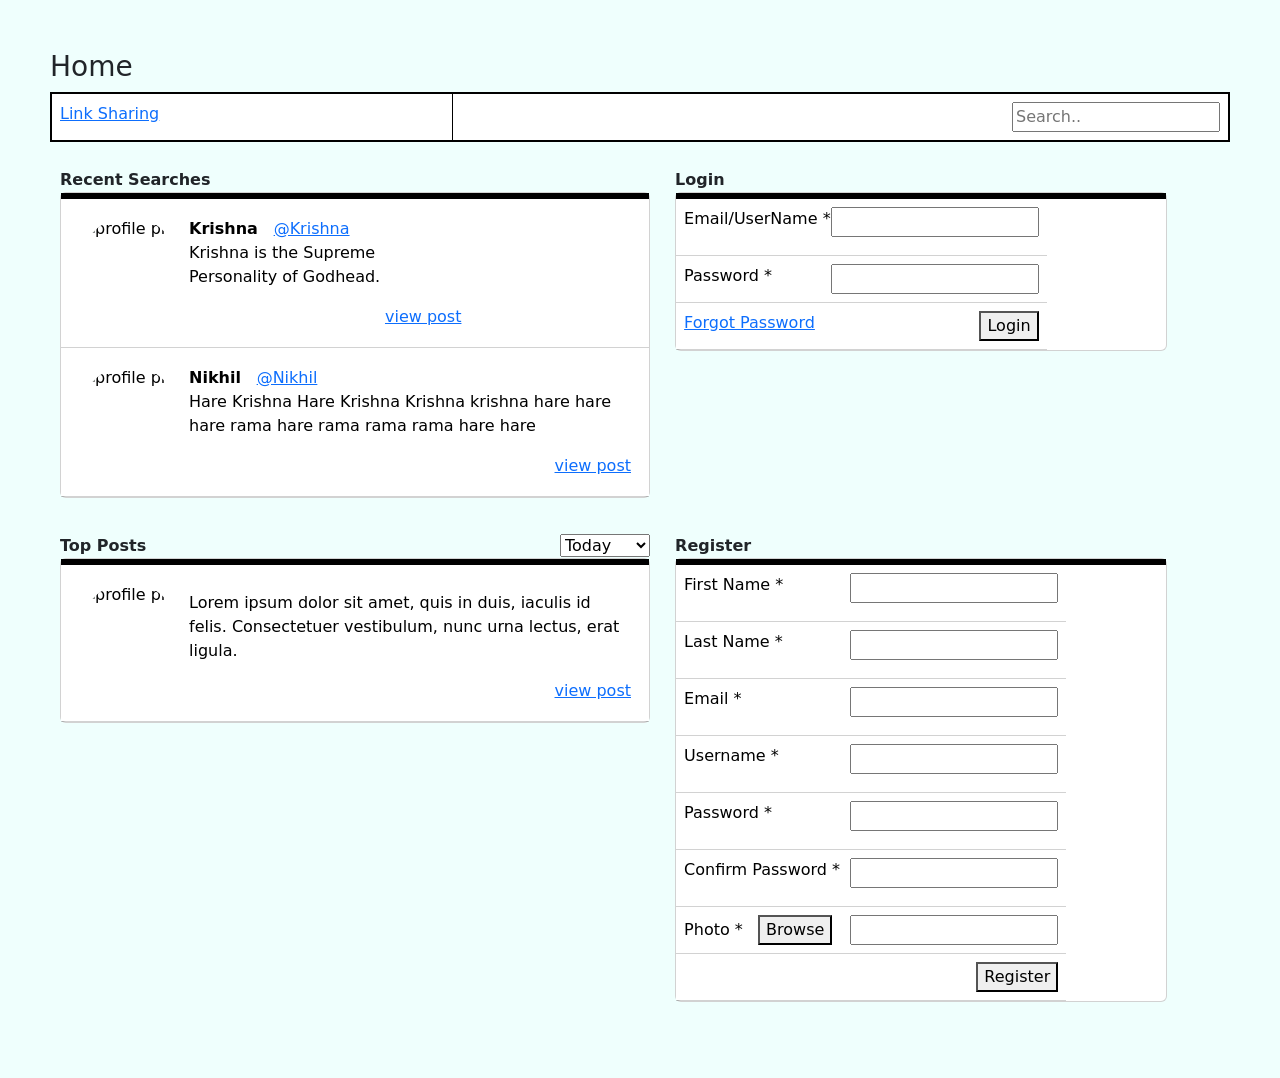
==== index.html @ 1849555c "home page design" ====
<!DOCTYPE html>
<html lang="en">
<head>
    <meta charset="UTF-8">
    <meta http-equiv="X-UA-Compatible" content="IE=edge">
    <meta name="viewport" content="width=device-width, initial-scale=1.0">
    <link rel="icon" href="images/favicon.ico" />
    
<script src="https://kit.fontawesome.com/92dceba73a.js" crossorigin="anonymous"></script>
    <!--bootstrap-->
    <link href="https://cdn.jsdelivr.net/npm/bootstrap@5.2.0-beta1/dist/css/bootstrap.min.css" rel="stylesheet" integrity="sha384-0evHe/X+R7YkIZDRvuzKMRqM+OrBnVFBL6DOitfPri4tjfHxaWutUpFmBp4vmVor" crossorigin="anonymous">

    <link rel="stylesheet" href="style.css">
    <link rel="icon" href="images/user.png" />

    

    <title>Link Sharing</title>
</head>

<body>
    <H3>Home</H3>

    <table class="table1 table table-hover table-responsive table-bordered ">
        <tr>
            <td ><a href="https://nikhiliitbhu.github.io/Personal_Website/">Link Sharing</a></td>
            <td align="right"><input type="text" placeholder="Search.."></td>
        </tr>
    </table>

<div class="col-6">
    <table class="card table ">    
        
            <thead ><strong>Recent Searches</strong></thead>
            <tbody>
                <tr class="hover-dark">
                    <td>
                        <div class="">
                            <img class="img1" src="https://i.pinimg.com/originals/e6/74/ce/e674ce0d8ccf9a58ad014c2632b59a74.jpg" alt="profile pic">
                            <strong>Krishna </strong>&nbsp;
                            <a href="https://www.instagram.com/mayapur_paradise/?hl=en" style="font-weight:lighter">@Krishna</a>
                            
                            <p>Krishna is the Supreme Personality of Godhead. </p>
                            
                            <i class="fa-brands fa-facebook"></i>
                            <i class="fa-brands fa-twitter"></i>
                            <i class="fa-brands fa-google-plus-g"></i>
                            <a href="" class="right-align">view post</a>
                        </div>                                     
                    </td>
                </tr>

                <tr class="hover-dark">
                    <td>
                        <div class="">
                            <img class="img1" src="https://media-exp1.licdn.com/dms/image/C4E03AQFJ4LFwfOcwFQ/profile-displayphoto-shrink_400_400/0/1646320295842?e=1663804800&v=beta&t=T_Oh2Grsdn8bgfZBmMoCDIw38FuR3wbd3SeEtO6hQkM" alt="profile pic">
                            <strong>Nikhil </strong>&nbsp;
                            <a href="https://www.linkedin.com/in/nikhil-singh-318676176" style="font-weight:lighter">@Nikhil</a>
                            
                            
                            <p>Hare Krishna Hare Krishna Krishna krishna hare hare hare rama hare rama rama rama hare hare</p>
                            
                            <i class="fa-brands fa-facebook"></i>
                            <i class="fa-brands fa-twitter"></i>
                            <i class="fa-brands fa-google-plus-g"></i>
                            <a href="" class="right-align">view post</a>
                        </div> 
                    </td>
                </tr>
            </tbody>
    </table>
    

</div>



<div class="col-5" >
    
        <table class="card table ">
            <thead ><strong>Login</strong></thead>
            <tbody>
                <tr class="hover-dark">
                    <td>
                       <p> Email/UserName *                               

                        <input type="text" class="login-section-right" class="right-align"></p>
                    </td>
                </tr>
                <tr class="hover-dark">
                    <td>
                        Password *
                        <input type="text" class="right-align" >
                    </td>
                </tr>

                <tr class="hover-dark">
                    <td>
                        <a href="">Forgot Password</a>
                        <button class="right-align" type="button" onclick="alert('login failed')" >Login</button> 
                    </td>
                </tr>
            </tbody>
        </table>
    
</div>

<!--section 2-->

<div class="col-6">
    <table class="card table ">    
        
            <thead ><strong>Top Posts</strong>
                <select name="timline" class="right-align">
                    <option value="today">Today</option>
                    <option value="1 week">1 week</option>
                    <option value="1 month">1 month</option>
                    <option value="1 year">1 year</option>
                  </select>
            </thead>
            <tbody>
                <tr class="hover-dark">
                    <td>
                        <div class="">
                            <img class="img1" src="https://media-exp1.licdn.com/dms/image/C4E03AQFJ4LFwfOcwFQ/profile-displayphoto-shrink_400_400/0/1646320295842?e=1663804800&v=beta&t=T_Oh2Grsdn8bgfZBmMoCDIw38FuR3wbd3SeEtO6hQkM" alt="profile pic">
                            <h5></h5>
                            <p>Lorem ipsum dolor sit amet, quis in duis, iaculis id felis. Consectetuer vestibulum, nunc urna lectus, erat ligula. </p>
                            <i class="fa-brands fa-facebook"></i>
                            <i class="fa-brands fa-twitter"></i>
                            <i class="fa-brands fa-google-plus-g"></i>
                            <a href="" class="right-align">view post</a>
                        </div>                                  
                    </td>
                </tr>

                
                    
                </tr>
            </tbody>
    </table>
    

</div>



<div class="col-5" >
    
        <table class="card table ">
            <thead ><strong>Register</strong></thead>
            <tbody>
                <tr class="hover-dark">
                    <td>
                       <p> First Name *       
                        <input class="right-align" type="text" class="login-section-right"></p>
                    </td>
                </tr>
                <tr class="hover-dark">
                    <td>
                        <p> Last  Name *       
                            <input type="text"class="right-align" class="login-section-right"></p>
                    </td>
                </tr>

                <tr class="hover-dark">
                    <td>
                        <p> Email *       
                            <input type="text" class="right-align" class="login-section-right"></p>
                    </td>
                </tr>

                <tr class="hover-dark">
                    <td>
                        <p> Username *       
                            <input type="text" class="right-align" class="login-section-right"></p>
                    </td>
                </tr>

                <tr class="hover-dark">
                    <td>
                        <p> Password *       
                            <input type="text" class="right-align" class="login-section-right"></p>
                    </td>
                </tr>
                
                <tr class="hover-dark">
                    <td>
                        <p> Confirm Password * &nbsp;       
                            
                            <input type="text" class="login-section-right"></p>
                    </td>
                </tr>

                <tr class="hover-dark">
                    <td>
                        Photo * &nbsp;
                        <input type="text" class="right-align">
                        
                        <button  type="button" onclick="" style="50px" >Browse</button> 
                    </td>
                </tr>
                
                <tr class="hover-dark">
                    
                    <td><button  type="file"  class="right-align">Register</button></td>
                </tr>
            </tbody>
        </table>
    
</div>

</body>
</html>
---- style.css ----
body{
    margin:50px;
    background-color: #EFFFFD;
}

.table1{
    border:black solid 2px;
    border-radius:10%;
    background-color: #B8FFF9;
}

td{
    padding: 5px;
}

thead{
    border:solid black;
    
}

div{
    display:inline-block;
    margin:10px;
}

.img1{
    display:inline-block;
    border-radius:50%;
    width:100px;
    height:100px;
    float:left;
    margin-right:10px;
}

.login-section-right{
    float:right;
}

.hover-dark:hover{
background-color: #EFEAD8;
}

.right-align{
    float:right;
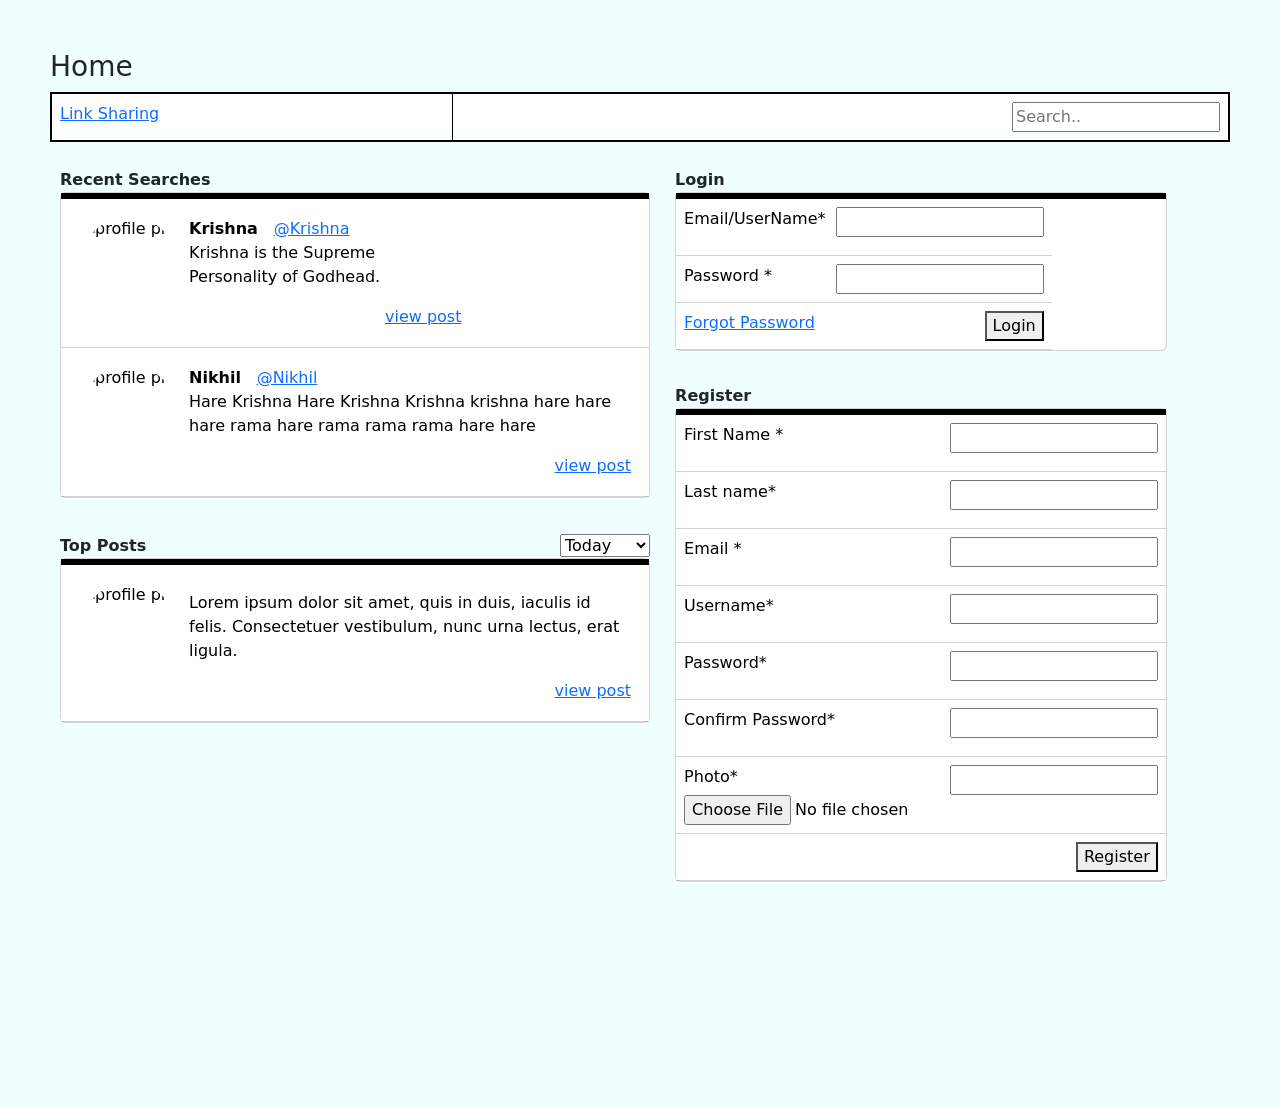
==== commit 4b3ebd4a: "html and css modified" ====
--- a/index.html
+++ b/index.html
@@ -76,21 +76,21 @@
 
 
 <div class="col-5" >
-    
+    <form action="/action_page.php">
         <table class="card table ">
             <thead ><strong>Login</strong></thead>
             <tbody>
                 <tr class="hover-dark">
                     <td>
-                       <p> Email/UserName *                               
-
-                        <input type="text" class="login-section-right" class="right-align"></p>
-                    </td>
-                </tr>
-                <tr class="hover-dark">
-                    <td>
-                        Password *
-                        <input type="text" class="right-align" >
+                       <label for="email">Email/UserName* &nbsp;</label>                             
+
+                        <input type="email" class="login-section-right" class="right-align"></p>
+                    </td>
+                </tr>
+                <tr class="hover-dark">
+                    <td>
+                        <label for="password">Password *</label> 
+                        <input type="password" class="right-align" >
                     </td>
                 </tr>
 
@@ -102,12 +102,13 @@
                 </tr>
             </tbody>
         </table>
-    
+    </form>
 </div>
 
 <!--section 2-->
 
 <div class="col-6">
+    <form action="/action_page.php">
     <table class="card table ">    
         
             <thead ><strong>Top Posts</strong>
@@ -139,25 +140,25 @@
             </tbody>
     </table>
     
-
-</div>
-
-
-
-<div class="col-5" >
+    </form>
+</div>
+
+
+
+<div class="col-5 register"  >
     
         <table class="card table ">
             <thead ><strong>Register</strong></thead>
             <tbody>
                 <tr class="hover-dark">
                     <td>
-                       <p> First Name *       
+                       <p><label for="first name">First Name *</label>        
                         <input class="right-align" type="text" class="login-section-right"></p>
                     </td>
                 </tr>
                 <tr class="hover-dark">
                     <td>
-                        <p> Last  Name *       
+                        <p> <label for="Last Name">Last name*</label>     
                             <input type="text"class="right-align" class="login-section-right"></p>
                     </td>
                 </tr>
@@ -165,27 +166,27 @@
                 <tr class="hover-dark">
                     <td>
                         <p> Email *       
-                            <input type="text" class="right-align" class="login-section-right"></p>
-                    </td>
-                </tr>
-
-                <tr class="hover-dark">
-                    <td>
-                        <p> Username *       
-                            <input type="text" class="right-align" class="login-section-right"></p>
-                    </td>
-                </tr>
-
-                <tr class="hover-dark">
-                    <td>
-                        <p> Password *       
-                            <input type="text" class="right-align" class="login-section-right"></p>
+                            <input type="email" class="right-align" class="login-section-right"></p>
+                    </td>
+                </tr>
+
+                <tr class="hover-dark">
+                    <td>
+                        <p> <label for="username">Username*</label>        
+                            <input type="text" class="right-align"  class="login-section-right"></p>
+                    </td>
+                </tr>
+
+                <tr class="hover-dark">
+                    <td>
+                        <p> <label for="password">Password*</label>       
+                            <input type="password" class="right-align" class="login-section-right"></p>
                     </td>
                 </tr>
                 
                 <tr class="hover-dark">
                     <td>
-                        <p> Confirm Password * &nbsp;       
+                        <p>  <label for="confirm password">Confirm Password*</label>  &nbsp;       
                             
                             <input type="text" class="login-section-right"></p>
                     </td>
@@ -193,10 +194,10 @@
 
                 <tr class="hover-dark">
                     <td>
-                        Photo * &nbsp;
+                       <label for="photo">Photo*</label>  &nbsp;
                         <input type="text" class="right-align">
                         
-                        <button  type="button" onclick="" style="50px" >Browse</button> 
+                        <input type="file" id="myFile" name="filename"> 
                     </td>
                 </tr>
                 
--- a/style.css
+++ b/style.css
@@ -7,6 +7,7 @@
     border:black solid 2px;
     border-radius:10%;
     background-color: #B8FFF9;
+    border-radius: 10px;
 }
 
 td{
@@ -41,4 +42,15 @@
 }
 
 .right-align{
-    float:right;+    float:right;
+}
+
+.inline
+{
+    display:inline;
+}
+
+.register{
+    position:relative;
+    bottom:150px;
+}
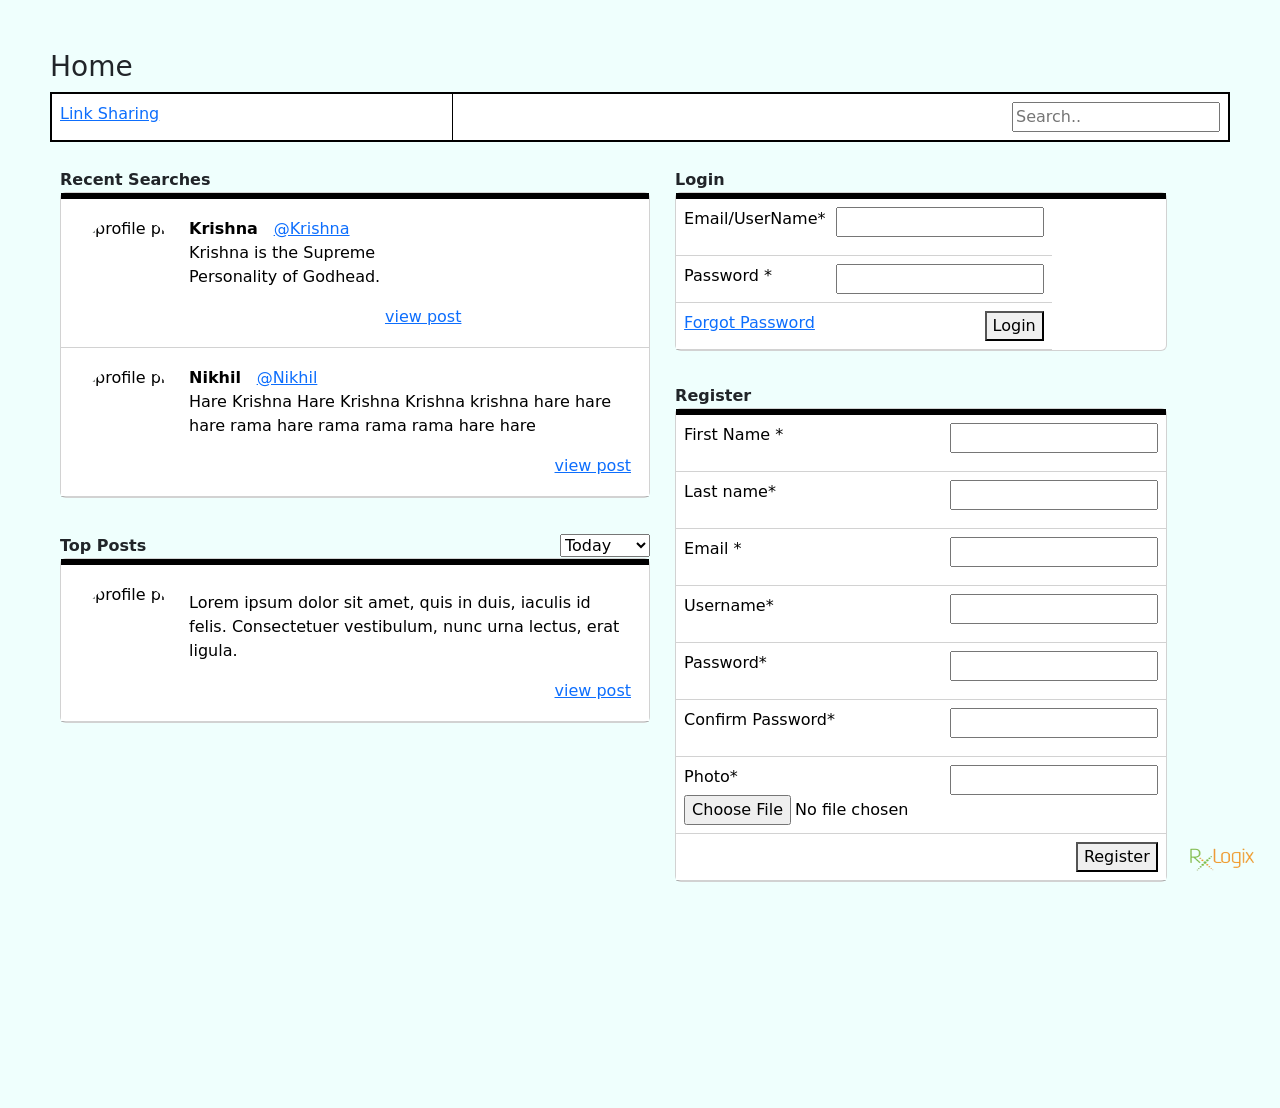
==== commit 235dd347: "added logo" ====
--- a/index.html
+++ b/index.html
@@ -19,6 +19,8 @@
 </head>
 
 <body>
+
+    <img src="images/rxl-removebg-preview.png" alt="LOGO" id="logo">
     <H3>Home</H3>
 
     <table class="table1 table table-hover table-responsive table-bordered ">
--- a/style.css
+++ b/style.css
@@ -1,6 +1,14 @@
 body{
     margin:50px;
     background-color: #EFFFFD;
+}
+
+#logo{
+    position:fixed;
+    right:2%;
+    bottom:2%;
+    height:5%;
+    width:5%;
 }
 
 .table1{
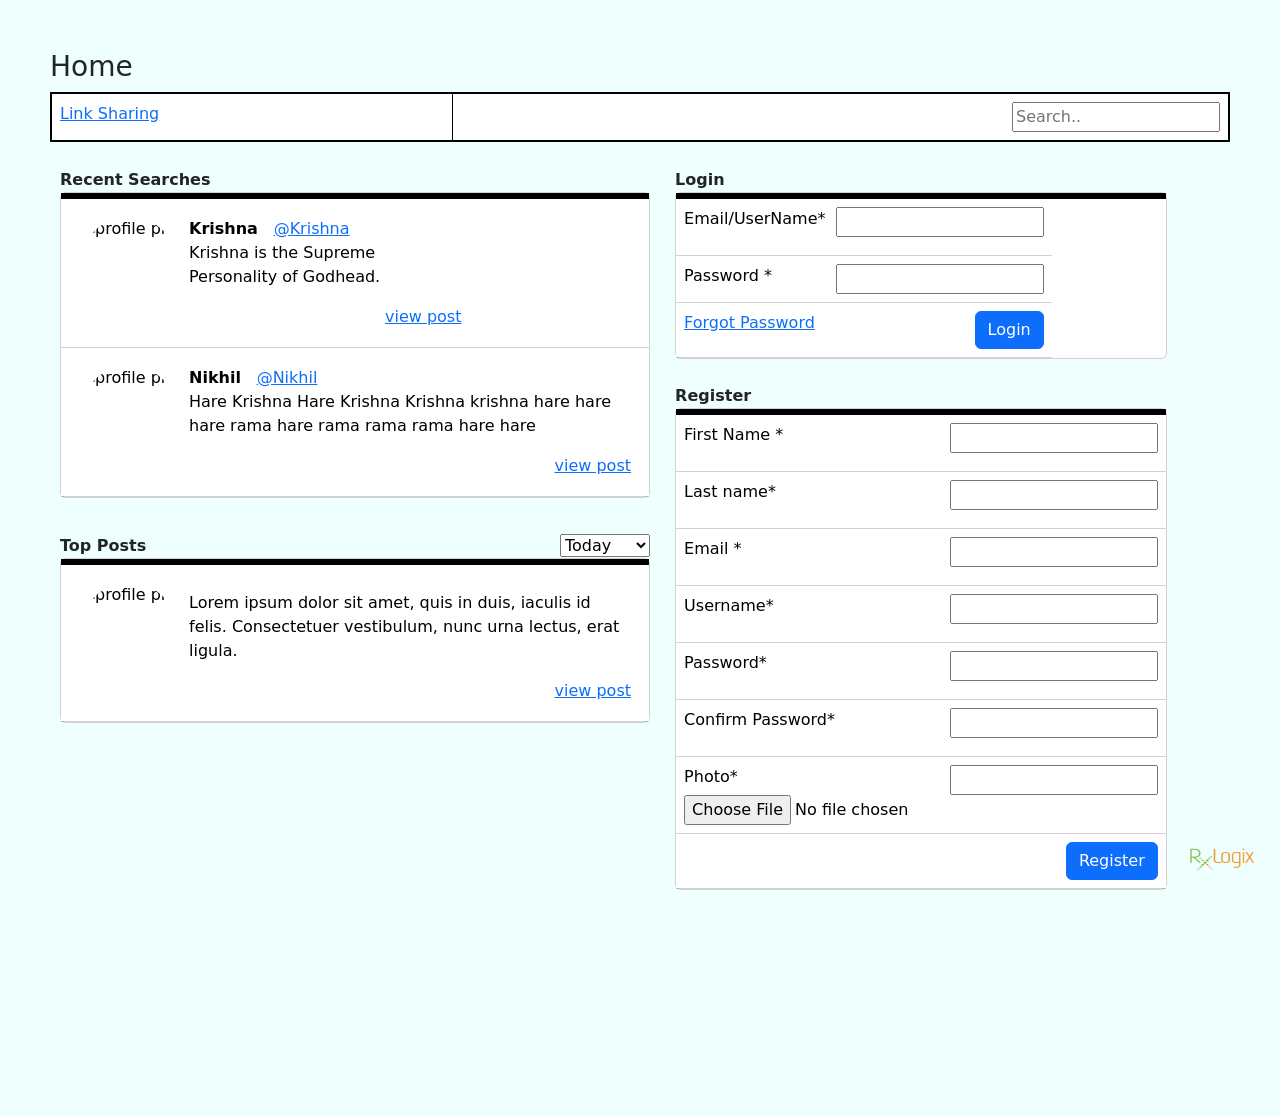
==== commit 50f798f9: "modifying buttons" ====
--- a/index.html
+++ b/index.html
@@ -13,7 +13,6 @@
     <link rel="stylesheet" href="style.css">
     <link rel="icon" href="images/user.png" />
 
-    
 
     <title>Link Sharing</title>
 </head>
@@ -99,7 +98,7 @@
                 <tr class="hover-dark">
                     <td>
                         <a href="">Forgot Password</a>
-                        <button class="right-align" type="button" onclick="alert('login failed')" >Login</button> 
+                        <button class="right-align btn btn-primary" type="button" onclick="alert('login failed')" >Login</button> 
                     </td>
                 </tr>
             </tbody>
@@ -205,7 +204,7 @@
                 
                 <tr class="hover-dark">
                     
-                    <td><button  type="file"  class="right-align">Register</button></td>
+                    <td><button  type="file"  class="btn btn-primary right-align">Register</button></td>
                 </tr>
             </tbody>
         </table>
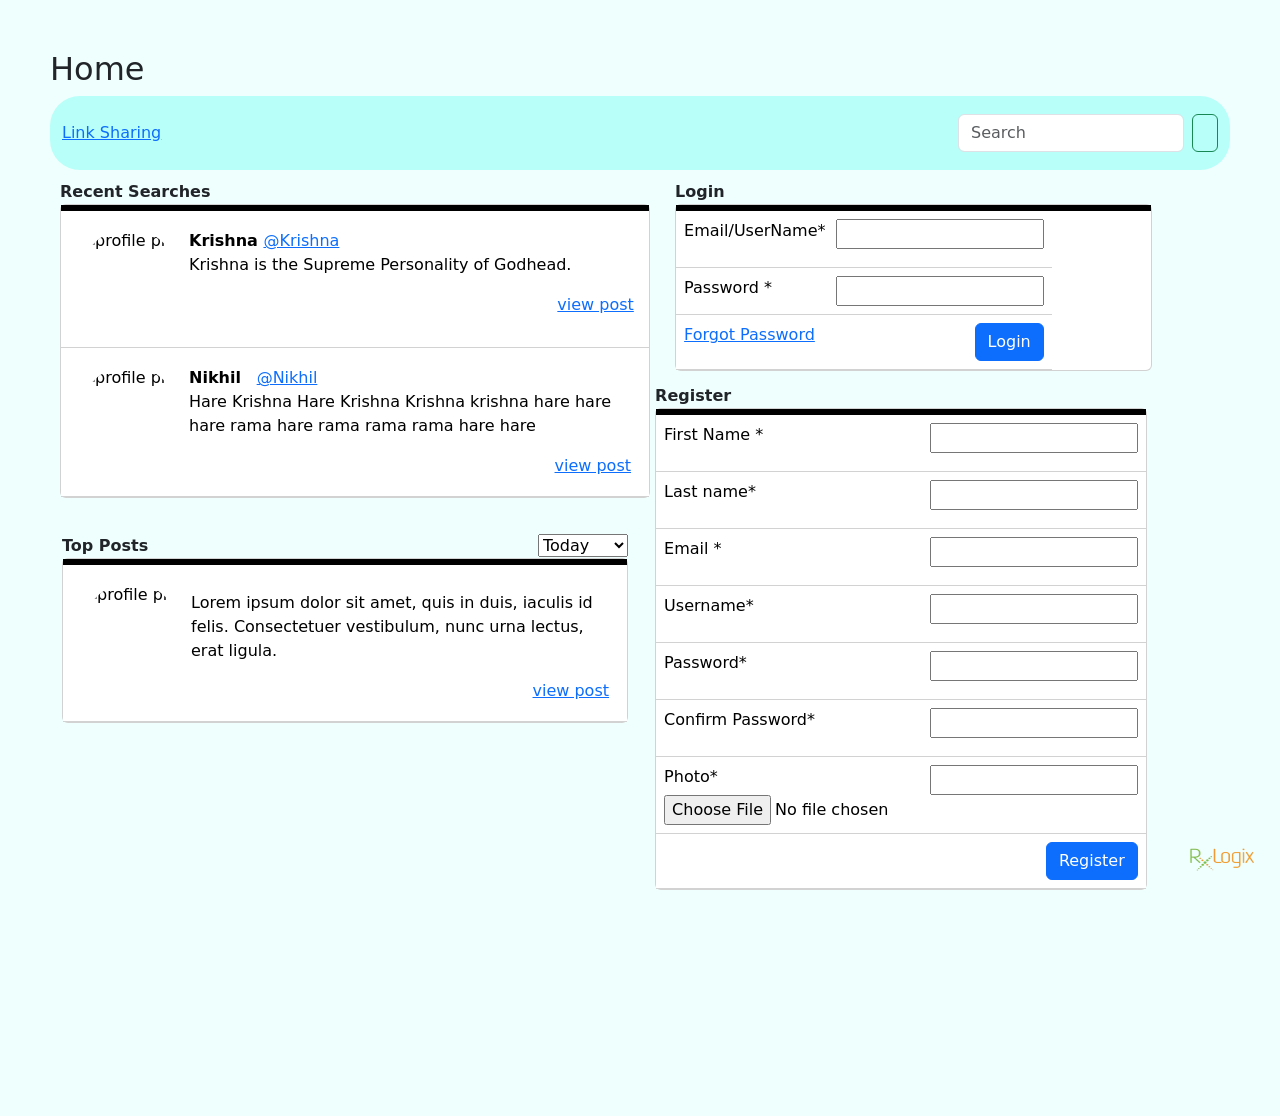
==== commit 4e141f07: "modifications on home page" ====
--- a/index.html
+++ b/index.html
@@ -6,7 +6,7 @@
     <meta name="viewport" content="width=device-width, initial-scale=1.0">
     <link rel="icon" href="images/favicon.ico" />
     
-<script src="https://kit.fontawesome.com/92dceba73a.js" crossorigin="anonymous"></script>
+
     <!--bootstrap-->
     <link href="https://cdn.jsdelivr.net/npm/bootstrap@5.2.0-beta1/dist/css/bootstrap.min.css" rel="stylesheet" integrity="sha384-0evHe/X+R7YkIZDRvuzKMRqM+OrBnVFBL6DOitfPri4tjfHxaWutUpFmBp4vmVor" crossorigin="anonymous">
 
@@ -19,15 +19,37 @@
 
 <body>
 
-    <img src="images/rxl-removebg-preview.png" alt="LOGO" id="logo">
-    <H3>Home</H3>
-
-    <table class="table1 table table-hover table-responsive table-bordered ">
+    <H2>Home</H2>
+    <nav class="navbar navbar-expand-lg nav" >
+        <div class="container-fluid">
+          <a  href="https://nikhiliitbhu.github.io/Personal_Website/">Link Sharing</a>
+
+          <button class="navbar-toggler" type="button" data-bs-toggle="collapse" data-bs-target=
+          "#navbarSupportedContent" aria-controls="navbarSupportedContent" aria-expanded="false"     
+          aria-label="Toggle navigation">
+
+            <span class="navbar-toggler-icon"></span>
+          </button>
+            </ul>
+            <form class="d-flex" role="search">
+              <input class="form-control me-2" type="search" placeholder="Search" aria-label="Search">
+              <button class="btn btn-outline-success" type="submit"><i class=" fa-solid fa-magnifying-glass"> </i></button>
+            </form>
+          </div>
+        </div>
+    </nav>
+
+
+
+      <img src="images/rxl-removebg-preview.png" alt="LOGO" id="logo">
+    
+
+    <!-- <table class="table1 table table-hover table-responsive table-bordered ">
         <tr>
             <td ><a href="https://nikhiliitbhu.github.io/Personal_Website/">Link Sharing</a></td>
             <td align="right"><input type="text" placeholder="Search.."></td>
         </tr>
-    </table>
+    </table> -->
 
 <div class="col-6">
     <table class="card table ">    
@@ -36,9 +58,9 @@
             <tbody>
                 <tr class="hover-dark">
                     <td>
-                        <div class="">
+                        <div style="width:97%" class="">
                             <img class="img1" src="https://i.pinimg.com/originals/e6/74/ce/e674ce0d8ccf9a58ad014c2632b59a74.jpg" alt="profile pic">
-                            <strong>Krishna </strong>&nbsp;
+                            <strong>Krishna </strong>
                             <a href="https://www.instagram.com/mayapur_paradise/?hl=en" style="font-weight:lighter">@Krishna</a>
                             
                             <p>Krishna is the Supreme Personality of Godhead. </p>
@@ -78,10 +100,10 @@
 
 <div class="col-5" >
     <form action="/action_page.php">
-        <table class="card table ">
+        <table class="card  table" style="width:97%;">
             <thead ><strong>Login</strong></thead>
             <tbody>
-                <tr class="hover-dark">
+                <tr class="hover-dark" style="width:90%;">
                     <td>
                        <label for="email">Email/UserName* &nbsp;</label>                             
 
@@ -108,7 +130,7 @@
 
 <!--section 2-->
 
-<div class="col-6">
+<div class="container col-6">
     <form action="/action_page.php">
     <table class="card table ">    
         
@@ -134,10 +156,6 @@
                         </div>                                  
                     </td>
                 </tr>
-
-                
-                    
-                </tr>
             </tbody>
     </table>
     
@@ -189,7 +207,7 @@
                     <td>
                         <p>  <label for="confirm password">Confirm Password*</label>  &nbsp;       
                             
-                            <input type="text" class="login-section-right"></p>
+                            <input type="password" class="login-section-right"></p>
                     </td>
                 </tr>
 
--- a/style.css
+++ b/style.css
@@ -11,11 +11,10 @@
     width:5%;
 }
 
-.table1{
-    border:black solid 2px;
-    border-radius:10%;
-    background-color: #B8FFF9;
-    border-radius: 10px;
+.nav
+{
+    border-radius: 30px;
+   background-color:#B8FFF9;
 }
 
 td{
@@ -61,4 +60,5 @@
 .register{
     position:relative;
     bottom:150px;
-}+}
+
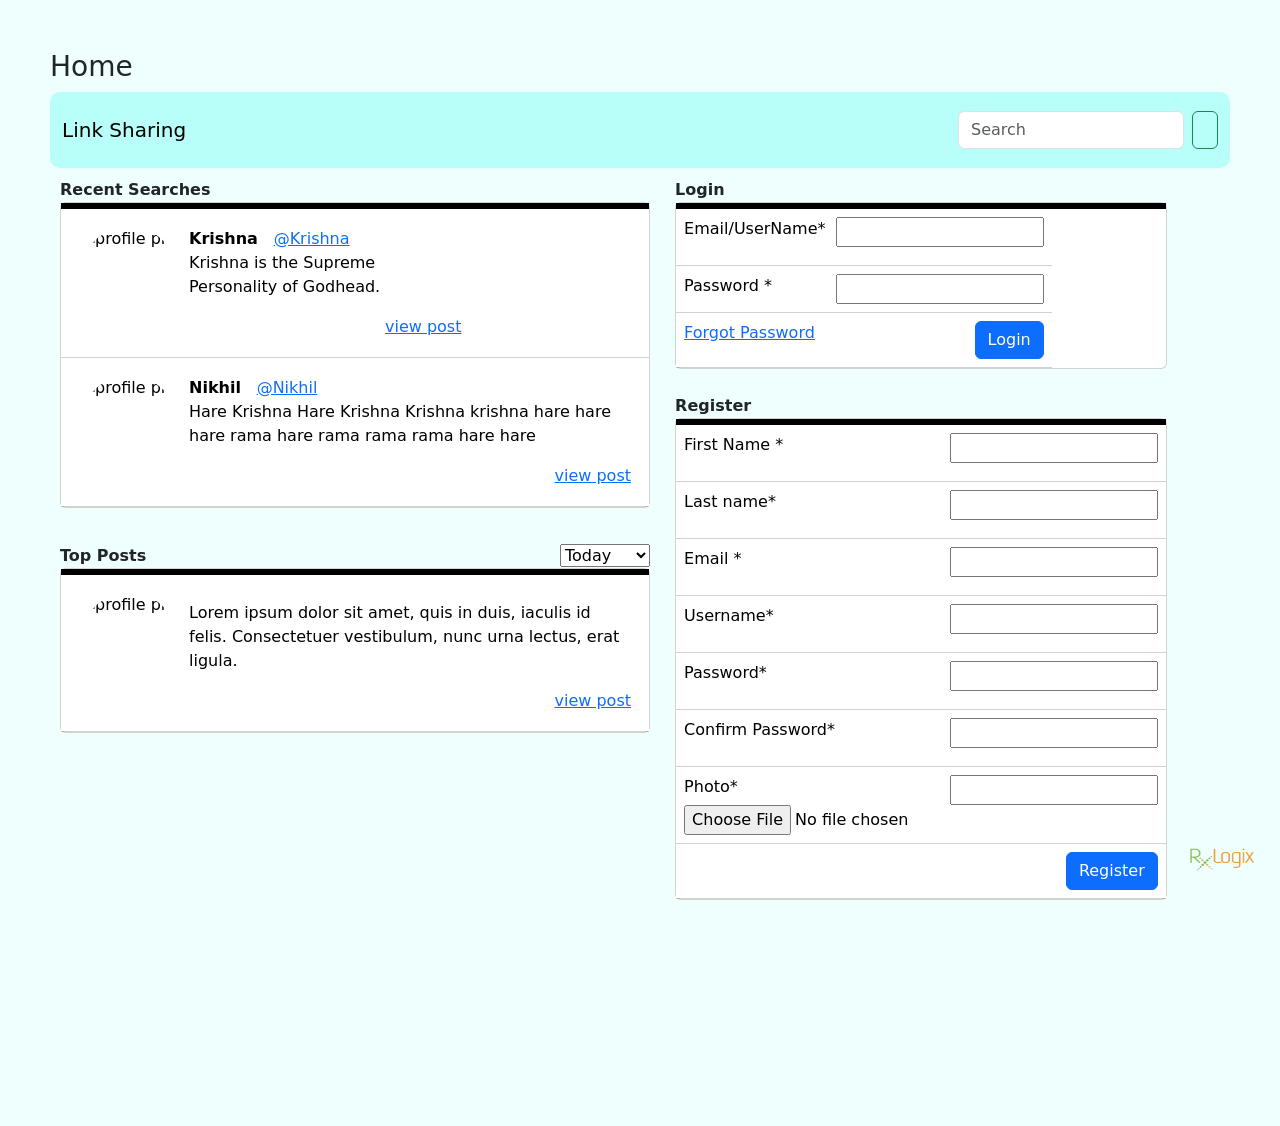
==== commit 92fa2bc9: "adding navbar" ====
--- a/index.html
+++ b/index.html
@@ -6,7 +6,7 @@
     <meta name="viewport" content="width=device-width, initial-scale=1.0">
     <link rel="icon" href="images/favicon.ico" />
     
-
+<script src="https://kit.fontawesome.com/92dceba73a.js" crossorigin="anonymous"></script>
     <!--bootstrap-->
     <link href="https://cdn.jsdelivr.net/npm/bootstrap@5.2.0-beta1/dist/css/bootstrap.min.css" rel="stylesheet" integrity="sha384-0evHe/X+R7YkIZDRvuzKMRqM+OrBnVFBL6DOitfPri4tjfHxaWutUpFmBp4vmVor" crossorigin="anonymous">
 
@@ -19,37 +19,26 @@
 
 <body>
 
-    <H2>Home</H2>
-    <nav class="navbar navbar-expand-lg nav" >
+    <img src="images/rxl-removebg-preview.png" alt="LOGO" id="logo">
+    <H3>Home</H3>
+
+    <nav class="navbar navbar-expand-lg  nav">
         <div class="container-fluid">
-          <a  href="https://nikhiliitbhu.github.io/Personal_Website/">Link Sharing</a>
-
-          <button class="navbar-toggler" type="button" data-bs-toggle="collapse" data-bs-target=
-          "#navbarSupportedContent" aria-controls="navbarSupportedContent" aria-expanded="false"     
-          aria-label="Toggle navigation">
-
+          <a class="navbar-brand" style="margin-right:50%" href="https://nikhiliitbhu.github.io/Personal_Website/">Link Sharing</a>
+          <button class="navbar-toggler" type="button" data-bs-toggle="collapse" data-bs-target="#navbarSupportedContent" aria-controls="navbarSupportedContent" aria-expanded="false" aria-label="Toggle navigation">
             <span class="navbar-toggler-icon"></span>
           </button>
+          <form class="d-flex" role="search">
+            <input class="form-control me-2" type="search" placeholder="Search" aria-label="Search">
+            <button class="btn btn-outline-success" type="submit"><i class="fa-solid fa-magnifying-glass"></i>  </button>
+          </form>
             </ul>
-            <form class="d-flex" role="search">
-              <input class="form-control me-2" type="search" placeholder="Search" aria-label="Search">
-              <button class="btn btn-outline-success" type="submit"><i class=" fa-solid fa-magnifying-glass"> </i></button>
-            </form>
           </div>
-        </div>
-    </nav>
-
-
-
-      <img src="images/rxl-removebg-preview.png" alt="LOGO" id="logo">
-    
-
-    <!-- <table class="table1 table table-hover table-responsive table-bordered ">
-        <tr>
-            <td ><a href="https://nikhiliitbhu.github.io/Personal_Website/">Link Sharing</a></td>
-            <td align="right"><input type="text" placeholder="Search.."></td>
-        </tr>
-    </table> -->
+      </nav>
+
+
+
+
 
 <div class="col-6">
     <table class="card table ">    
@@ -58,9 +47,9 @@
             <tbody>
                 <tr class="hover-dark">
                     <td>
-                        <div style="width:97%" class="">
+                        <div class="">
                             <img class="img1" src="https://i.pinimg.com/originals/e6/74/ce/e674ce0d8ccf9a58ad014c2632b59a74.jpg" alt="profile pic">
-                            <strong>Krishna </strong>
+                            <strong>Krishna </strong>&nbsp;
                             <a href="https://www.instagram.com/mayapur_paradise/?hl=en" style="font-weight:lighter">@Krishna</a>
                             
                             <p>Krishna is the Supreme Personality of Godhead. </p>
@@ -100,10 +89,10 @@
 
 <div class="col-5" >
     <form action="/action_page.php">
-        <table class="card  table" style="width:97%;">
+        <table class="card table ">
             <thead ><strong>Login</strong></thead>
             <tbody>
-                <tr class="hover-dark" style="width:90%;">
+                <tr class="hover-dark">
                     <td>
                        <label for="email">Email/UserName* &nbsp;</label>                             
 
@@ -130,7 +119,7 @@
 
 <!--section 2-->
 
-<div class="container col-6">
+<div class="col-6">
     <form action="/action_page.php">
     <table class="card table ">    
         
@@ -156,6 +145,10 @@
                         </div>                                  
                     </td>
                 </tr>
+
+                
+                    
+                </tr>
             </tbody>
     </table>
     
@@ -207,7 +200,7 @@
                     <td>
                         <p>  <label for="confirm password">Confirm Password*</label>  &nbsp;       
                             
-                            <input type="password" class="login-section-right"></p>
+                            <input type="text" class="login-section-right"></p>
                     </td>
                 </tr>
 
--- a/style.css
+++ b/style.css
@@ -11,10 +11,11 @@
     width:5%;
 }
 
-.nav
-{
-    border-radius: 30px;
-   background-color:#B8FFF9;
+.table1{
+    border:black solid 2px;
+    border-radius:10%;
+    background-color: #B8FFF9;
+    border-radius: 10px;
 }
 
 td{
@@ -62,3 +63,9 @@
     bottom:150px;
 }
 
+.nav
+{
+    background-color: #B8FFF9;
+    border-radius:10px;
+    height:fit-content;
+}
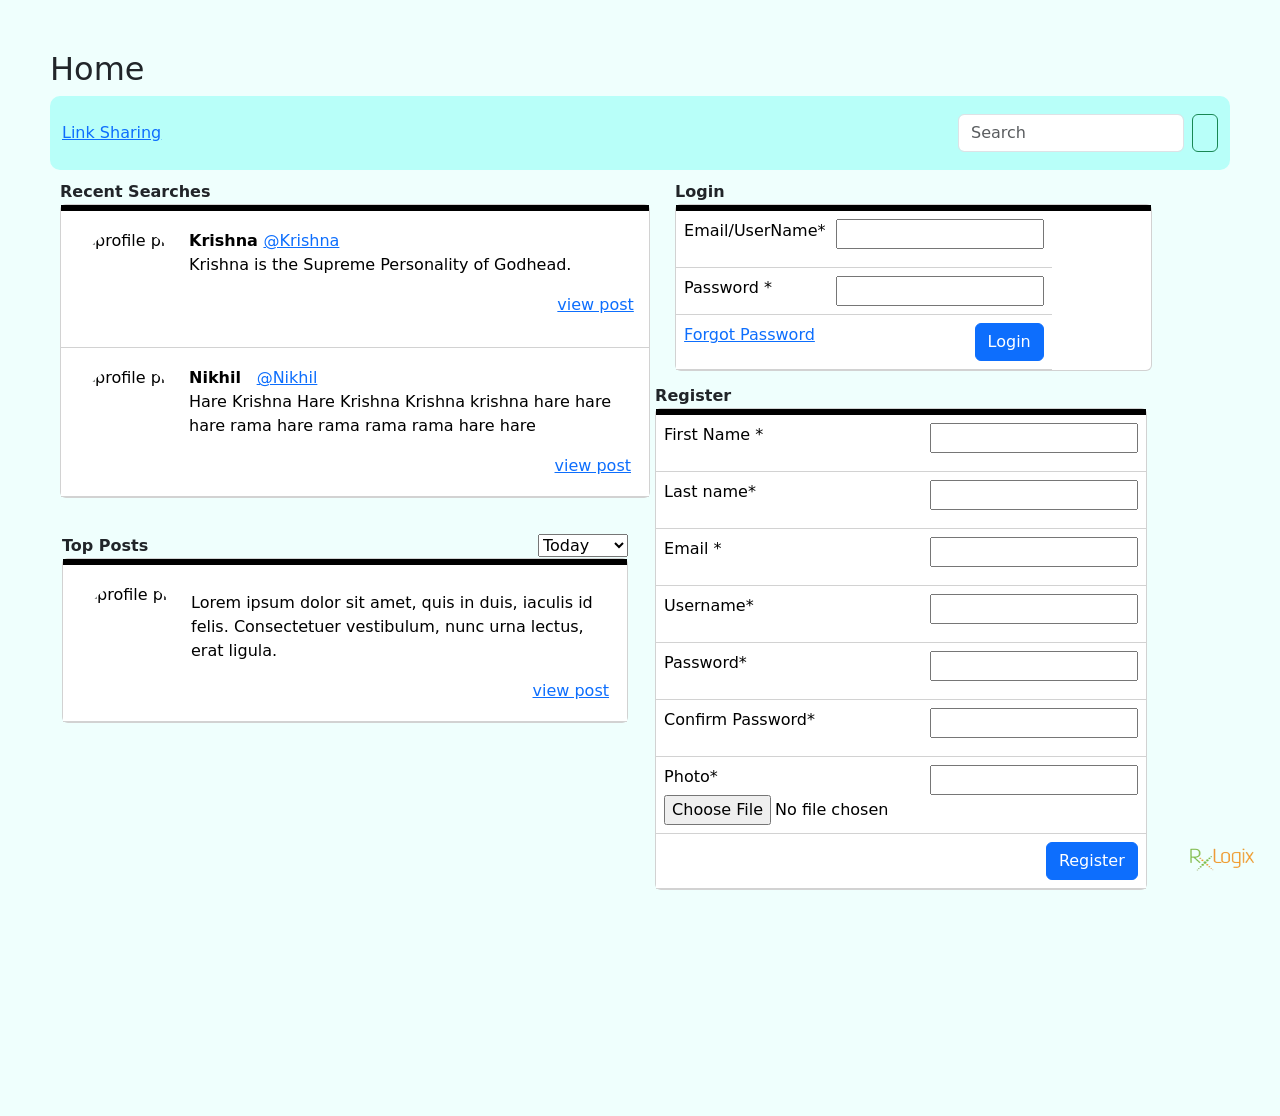
==== commit d93d6537: "modified index.html" ====
--- a/index.html
+++ b/index.html
@@ -6,7 +6,7 @@
     <meta name="viewport" content="width=device-width, initial-scale=1.0">
     <link rel="icon" href="images/favicon.ico" />
     
-<script src="https://kit.fontawesome.com/92dceba73a.js" crossorigin="anonymous"></script>
+
     <!--bootstrap-->
     <link href="https://cdn.jsdelivr.net/npm/bootstrap@5.2.0-beta1/dist/css/bootstrap.min.css" rel="stylesheet" integrity="sha384-0evHe/X+R7YkIZDRvuzKMRqM+OrBnVFBL6DOitfPri4tjfHxaWutUpFmBp4vmVor" crossorigin="anonymous">
 
@@ -19,26 +19,37 @@
 
 <body>
 
-    <img src="images/rxl-removebg-preview.png" alt="LOGO" id="logo">
-    <H3>Home</H3>
-
-    <nav class="navbar navbar-expand-lg  nav">
+    <H2>Home</H2>
+    <nav class="navbar navbar-expand-lg nav" >
         <div class="container-fluid">
-          <a class="navbar-brand" style="margin-right:50%" href="https://nikhiliitbhu.github.io/Personal_Website/">Link Sharing</a>
-          <button class="navbar-toggler" type="button" data-bs-toggle="collapse" data-bs-target="#navbarSupportedContent" aria-controls="navbarSupportedContent" aria-expanded="false" aria-label="Toggle navigation">
+          <a  href="https://nikhiliitbhu.github.io/Personal_Website/">Link Sharing</a>
+
+          <button class="navbar-toggler" type="button" data-bs-toggle="collapse" data-bs-target=
+          "#navbarSupportedContent" aria-controls="navbarSupportedContent" aria-expanded="false"     
+          aria-label="Toggle navigation">
+
             <span class="navbar-toggler-icon"></span>
           </button>
-          <form class="d-flex" role="search">
-            <input class="form-control me-2" type="search" placeholder="Search" aria-label="Search">
-            <button class="btn btn-outline-success" type="submit"><i class="fa-solid fa-magnifying-glass"></i>  </button>
-          </form>
             </ul>
+            <form class="d-flex" role="search">
+              <input class="form-control me-2" type="search" placeholder="Search" aria-label="Search">
+              <button class="btn btn-outline-success" type="submit"><i class=" fa-solid fa-magnifying-glass"> </i></button>
+            </form>
           </div>
-      </nav>
-
-
-
-
+        </div>
+    </nav>
+
+
+
+      <img src="images/rxl-removebg-preview.png" alt="LOGO" id="logo">
+    
+
+    <!-- <table class="table1 table table-hover table-responsive table-bordered ">
+        <tr>
+            <td ><a href="https://nikhiliitbhu.github.io/Personal_Website/">Link Sharing</a></td>
+            <td align="right"><input type="text" placeholder="Search.."></td>
+        </tr>
+    </table> -->
 
 <div class="col-6">
     <table class="card table ">    
@@ -47,9 +58,9 @@
             <tbody>
                 <tr class="hover-dark">
                     <td>
-                        <div class="">
+                        <div style="width:97%" class="">
                             <img class="img1" src="https://i.pinimg.com/originals/e6/74/ce/e674ce0d8ccf9a58ad014c2632b59a74.jpg" alt="profile pic">
-                            <strong>Krishna </strong>&nbsp;
+                            <strong>Krishna </strong>
                             <a href="https://www.instagram.com/mayapur_paradise/?hl=en" style="font-weight:lighter">@Krishna</a>
                             
                             <p>Krishna is the Supreme Personality of Godhead. </p>
@@ -89,10 +100,10 @@
 
 <div class="col-5" >
     <form action="/action_page.php">
-        <table class="card table ">
+        <table class="card  table" style="width:97%;">
             <thead ><strong>Login</strong></thead>
             <tbody>
-                <tr class="hover-dark">
+                <tr class="hover-dark" style="width:90%;">
                     <td>
                        <label for="email">Email/UserName* &nbsp;</label>                             
 
@@ -109,7 +120,7 @@
                 <tr class="hover-dark">
                     <td>
                         <a href="">Forgot Password</a>
-                        <button class="right-align btn btn-primary" type="button" onclick="alert('login failed')" >Login</button> 
+                        <button class="right-align btn btn-primary" type="button" onclick="window.print()" >Login</button> 
                     </td>
                 </tr>
             </tbody>
@@ -119,7 +130,7 @@
 
 <!--section 2-->
 
-<div class="col-6">
+<div class="container col-6">
     <form action="/action_page.php">
     <table class="card table ">    
         
@@ -145,10 +156,6 @@
                         </div>                                  
                     </td>
                 </tr>
-
-                
-                    
-                </tr>
             </tbody>
     </table>
     
@@ -200,7 +207,7 @@
                     <td>
                         <p>  <label for="confirm password">Confirm Password*</label>  &nbsp;       
                             
-                            <input type="text" class="login-section-right"></p>
+                            <input type="password" class="login-section-right"></p>
                     </td>
                 </tr>
 
